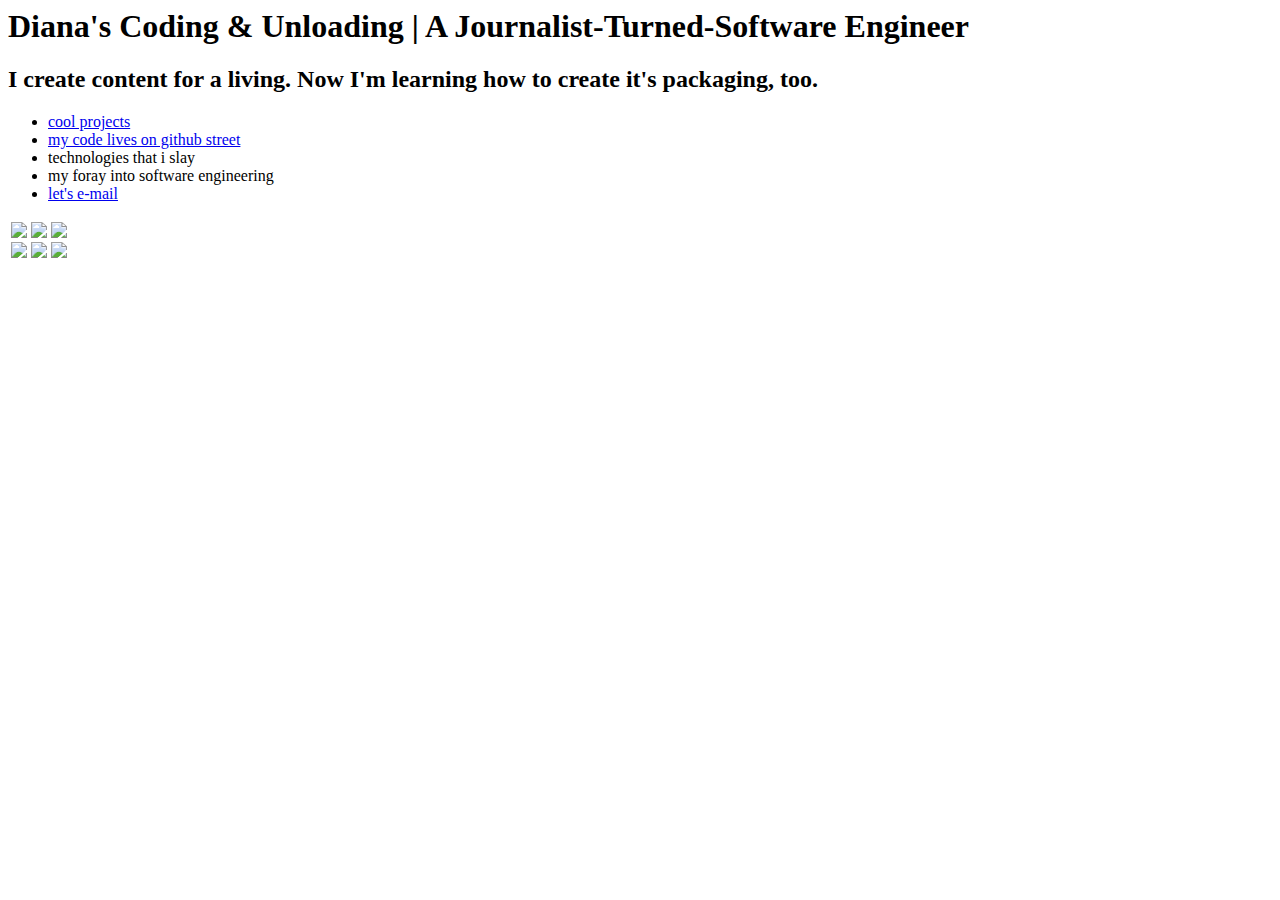
==== blog/index.html @ 77651a09 "Tweaked both index files." ====
<html>
  <head>
    <title>
       Diana Eromosele's Coding Blog
    </title>
  </head>
    <header>
      <h1>Diana's Coding & Unloading | A Journalist-Turned-Software Engineer </h1>
      <h2>I create content for a living. Now I'm learning how to create it's packaging, too.</h2>
    
     <nav>
      <ul>
         <li><a href="https://github.com/DianaEromosele/DianaEromosele.github.io">cool projects</a></li>
          <li><a href="https://github.com/DianaEromosele/DianaEromosele.github.io">my code lives on github street</a></li>
        <li>technologies that i slay</li>
        <li>my foray into software engineering</li>
        <li><a href="mailto:diana.ozemebhoya@gmail.com">let's e-mail</a></li>
        
      </ul>
      </nav>
      
    </header>
    
  <body>
   
   <table>
          <tr>
                <td><a href="Link to Article 1"> <img src="https://scontent-lga3-1.xx.fbcdn.net/hphotos-xtf1/v/t1.0-9/10984461_10101008587688994_5647253847052642892_n.jpg?oh=d723a4365e0e3ac9e9e1d71151406508&oe=576FA8D2" /> </a></td>
                <td><a href="Link to Article 2"> <img src="https://scontent-lga3-1.xx.fbcdn.net/hphotos-ash2/v/t1.0-9/1900100_10100603339639334_81476672_n.jpg?oh=9e098934535455953c6783ff382a6867&oe=5763CE70" /> </a></td>
                <td><a href="Link to Article 3"> <img src="https://scontent-lga3-1.xx.fbcdn.net/hphotos-prn2/v/t1.0-9/564376_10100186919827974_2062627069_n.jpg?oh=32ff626662530571d4b7c2abec5a9e08&oe=576414BC" /> </a></td>
        
            </tr>
         <tr>
                <td><a href="Link to Article 4"> <img src="https://scontent-lga3-1.xx.fbcdn.net/hphotos-xtp1/v/t1.0-9/12742304_10101339896832814_4573234101397761584_n.jpg?oh=b8bdee1e03e658961ca4f301dc190e24&oe=57527F87" /> </a></td>
                <td><a href="Link to Article 5"> <img src="https://scontent-lga3-1.xx.fbcdn.net/hphotos-xfa1/v/t1.0-9/207842_10100186921833954_509166612_n.jpg?oh=cc9f49ea2cb6f770a82c1a6f6a8237b3&oe=575E8A20" /> </a></td>
                <td><a href="Link to Article 6"> <img src="https://scontent-lga3-1.xx.fbcdn.net/hphotos-xap1/v/t1.0-9/253559_10100186920227174_1800055062_n.jpg?oh=9cb23c6f360bedc0dae970fae6d201c1&oe=5758E9E3" /> </a></td>
        
            </tr>
       
       
   </table>
   
    
    
  
  </body>
</html>
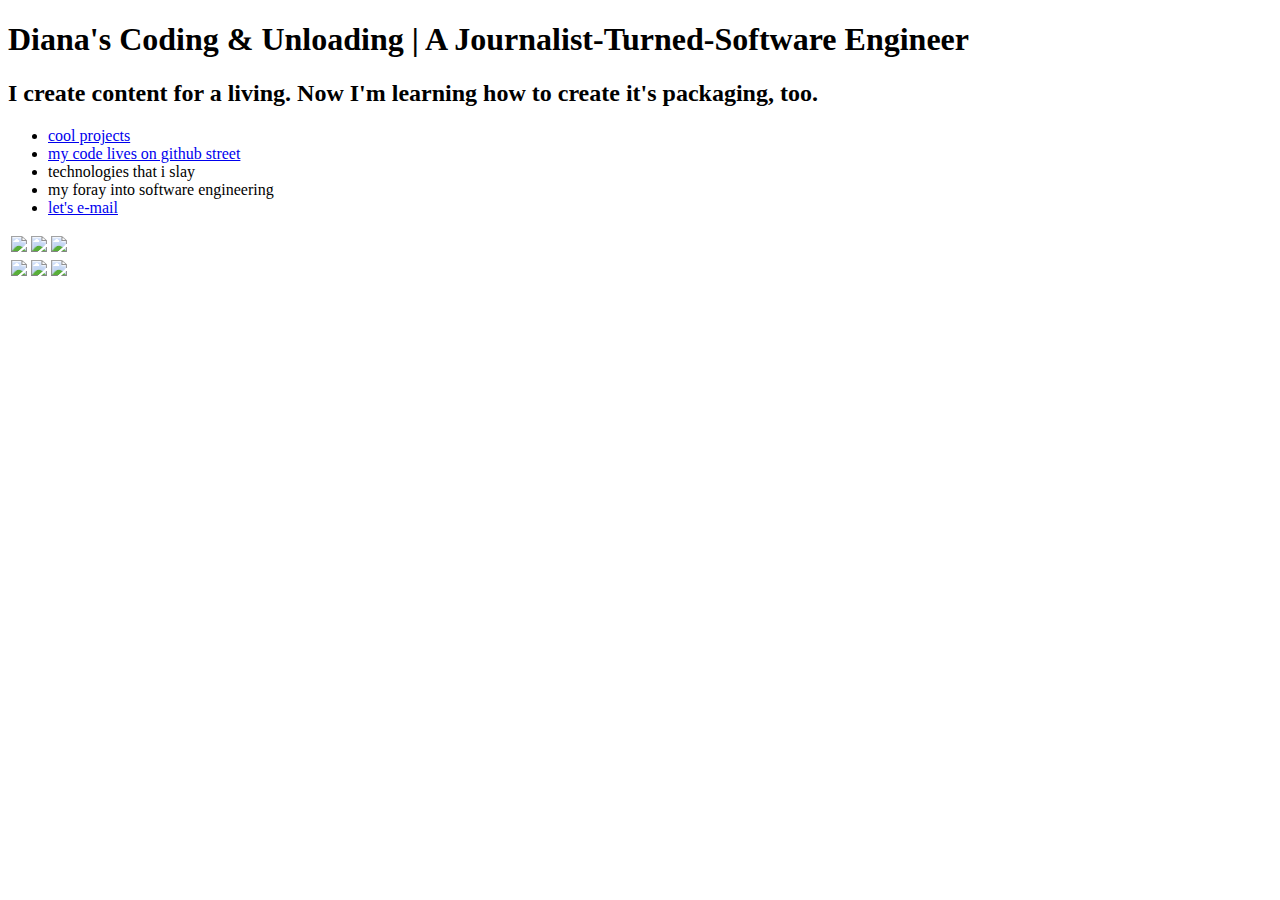
==== commit 034d3e87: "Changes" ====
--- a/blog/index.html
+++ b/blog/index.html
@@ -1,3 +1,4 @@
+<!DOCTYPE HTML>
 <html>
   <head>
     <title>
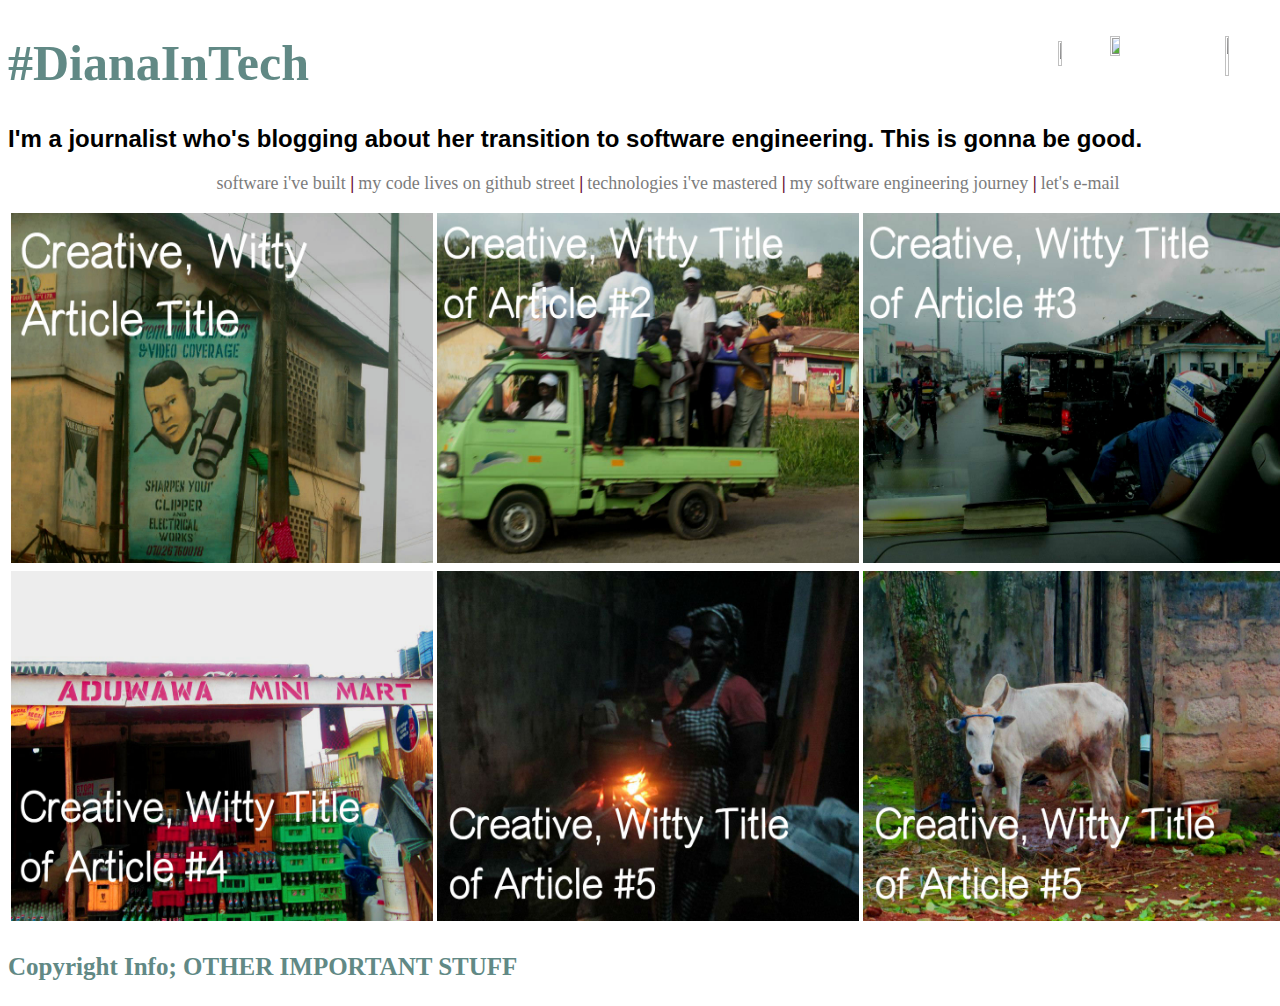
==== commit c31f8923: "Blog hw" ====
--- a/blog/index.html
+++ b/blog/index.html
@@ -1,20 +1,35 @@
 <!DOCTYPE HTML>
 <html>
-  <head>
+ <head>
     <title>
-       Diana Eromosele's Coding Blog
+       Diana Eromosele Coding Blog
     </title>
-  </head>
-    <header>
-      <h1>Diana's Coding & Unloading | A Journalist-Turned-Software Engineer </h1>
-      <h2>I create content for a living. Now I'm learning how to create it's packaging, too.</h2>
     
-     <nav>
+     <link rel="stylesheet" type="text/css" href="../stylesheets/default.css"/>
+     <link rel="stylesheet" type="text/css" href="../stylesheets/blog.css"/>
+</head>
+
+    <header id="topsite">
+     
+          <div class="header_and_buttons">
+          <a href="http://www.facebook.com"> <img id="fb_logo" src="https://encrypted-tbn1.gstatic.com/images?q=tbn:ANd9GcSPm4Nex64I_RjBB4geLp7vwUBORfB_qEbCUuHoaBojVaRsv9iW" /> </a>
+            <a href="https://github.com/DianaEromosele"> <img id="github_logo" src="http://anywher.net/wp-content/uploads/2014/11/logo-color_github.png" /> </a>
+              <a href="http://www.twitter.com/lecturestobeats"> <img id="twitter_logo" src="https://g.twimg.com/Twitter_logo_blue.png" /> </a>
+         
+         
+      <h1 id="headline">#DianaInTech</h1>
+      
+          </div>
+     
+      
+      <h2>I'm a journalist who's blogging about her transition to software engineering. This is gonna be good.</h2>
+    
+     <nav id="navbar">
       <ul>
-         <li><a href="https://github.com/DianaEromosele/DianaEromosele.github.io">cool projects</a></li>
-          <li><a href="https://github.com/DianaEromosele/DianaEromosele.github.io">my code lives on github street</a></li>
-        <li>technologies that i slay</li>
-        <li>my foray into software engineering</li>
+         <li><a href="https://github.com/DianaEromosele/DianaEromosele.github.io">software i've built <text class="nav_divider">|</text></a></li>
+          <li><a href="https://github.com/DianaEromosele/DianaEromosele.github.io">my code lives on github street <text class="nav_divider">|</text></a></li>
+        <li><a href="www.devbootcamp.com">technologies i've mastered</a> <text class="nav_divider">|</text></li>
+        <li><a href="www.devbootcamp.com">my software engineering journey <text class="nav_divider">|</text></a></li>
         <li><a href="mailto:diana.ozemebhoya@gmail.com">let's e-mail</a></li>
         
       </ul>
@@ -22,27 +37,30 @@
       
     </header>
     
-  <body>
+<body>
    
    <table>
           <tr>
-                <td><a href="Link to Article 1"> <img src="https://scontent-lga3-1.xx.fbcdn.net/hphotos-xtf1/v/t1.0-9/10984461_10101008587688994_5647253847052642892_n.jpg?oh=d723a4365e0e3ac9e9e1d71151406508&oe=576FA8D2" /> </a></td>
-                <td><a href="Link to Article 2"> <img src="https://scontent-lga3-1.xx.fbcdn.net/hphotos-ash2/v/t1.0-9/1900100_10100603339639334_81476672_n.jpg?oh=9e098934535455953c6783ff382a6867&oe=5763CE70" /> </a></td>
-                <td><a href="Link to Article 3"> <img src="https://scontent-lga3-1.xx.fbcdn.net/hphotos-prn2/v/t1.0-9/564376_10100186919827974_2062627069_n.jpg?oh=32ff626662530571d4b7c2abec5a9e08&oe=576414BC" /> </a></td>
+                <td><a href="http://dianaeromosele.github.io/blog/git.html"> <img src="../imgs/article_1.jpg" /> </a></td>
+                <td><a href="http://dianaeromosele.github.io/blog/css-concepts.html"> <img src="../imgs/article_2.jpg" /> </a></td>
+                <td><a href="https://github.com/DianaEromosele/phase-0/blob/master/week-1/tracking-changes-reflection.md"> <img src="../imgs/article_3.jpg" /> </a></td>
         
             </tr>
          <tr>
-                <td><a href="Link to Article 4"> <img src="https://scontent-lga3-1.xx.fbcdn.net/hphotos-xtp1/v/t1.0-9/12742304_10101339896832814_4573234101397761584_n.jpg?oh=b8bdee1e03e658961ca4f301dc190e24&oe=57527F87" /> </a></td>
-                <td><a href="Link to Article 5"> <img src="https://scontent-lga3-1.xx.fbcdn.net/hphotos-xfa1/v/t1.0-9/207842_10100186921833954_509166612_n.jpg?oh=cc9f49ea2cb6f770a82c1a6f6a8237b3&oe=575E8A20" /> </a></td>
-                <td><a href="Link to Article 6"> <img src="https://scontent-lga3-1.xx.fbcdn.net/hphotos-xap1/v/t1.0-9/253559_10100186920227174_1800055062_n.jpg?oh=9cb23c6f360bedc0dae970fae6d201c1&oe=5758E9E3" /> </a></td>
+                <td><a href="https://github.com/DianaEromosele/phase-0/blob/master/week-1/tracking-changes-reflection.md"> <img src="../imgs/article_4.jpg" /> </a></td>
+                <td><a href="https://github.com/DianaEromosele/phase-0/blob/master/week-1/tracking-changes-reflection.md"> <img src="../imgs/article_5.jpg" /> </a></td>
+                <td><a href="https://github.com/DianaEromosele/phase-0/blob/master/week-1/tracking-changes-reflection.md"> <img src="../imgs/article_6.jpg" /> </a></td>
         
             </tr>
        
        
    </table>
    
-    
-    
   
   </body>
+  <footer>
+ <p id="footer_text">
+     Copyright Info; OTHER IMPORTANT STUFF
+ </p>
+  </footer>
 </html>
--- a/stylesheets/default.css
+++ b/stylesheets/default.css
@@ -0,0 +1,102 @@
+
+#fb_logo {
+    height: 40px;
+    width: 4%;
+    float: right;
+    display: inline;
+    margin-top: 2px;
+    margin-right: 5px;
+}
+
+#github_logo {
+    width: 9%;
+    float: right;
+    display: inline;
+    margin-top: 2px;
+}
+
+#twitter_logo {
+    width: 4%;
+    height: 25px;
+    float: right;
+    display: inline;
+    padding-top: 5px;
+    margin-top: 2px;
+}
+
+/*.header_and_buttons {*/
+/*    display: inline;*/
+    /*padding-left: 20px;*/
+/*    margin-top: 40px;*/
+ 
+/*}*/
+
+
+
+#name {
+    font-family: Trebuchet MS, Helvetica, sans-serif;
+    /*Calibri, Candara, Segoe, Segoe UI, Optima, Arial,sans-serif;*/
+   /*font-family: Copperplate / Copperplate Gothic Light, sans-serif;*/
+   /*font-family: ‘Lucida Sans Unicode’, ‘Lucida Grande’, sans-serif;*/
+    font-weight: bold;
+    color: #7d9e9f;
+    font-size: 3em;
+    margin: -5px 5px 5px 5px;
+    
+}
+
+#main_photo {
+    width: 100%;
+    height: 685px;
+}
+
+body {
+    width: 100%;
+}
+
+#navbar {
+    font-family: Georgia, serif;
+    /*"Calibri, Candara, Segoe, Segoe UI, Optima, Arial, sans-serif;*/
+    font-weight: none;
+    /*color: #010101;*/
+    /*background-color: #cccccc;*/
+    text-align: center;
+    
+}
+
+/*#topsite {*/
+/*    display: inline;*/
+/*    position: static;*/
+/*}*/
+
+li {
+    display: inline;
+    font-size: 18px;
+}
+    
+.nav_divider {
+      font-weight: bold;
+      color: #63032e;
+      /*color: #0091a1;*/
+    
+}
+
+a:link {
+    text-decoration: none;
+    color: #7c7c7c;
+}
+
+a:visited {
+    text-decoration: none;
+    color: #7c7c7c;
+}
+
+a:hover {
+    text-decoration: underline;
+    color: #491504;
+}
+
+a:active {
+    text-decoration: underline;
+     color: #491504;
+}
--- a/stylesheets/blog.css
+++ b/stylesheets/blog.css
@@ -0,0 +1,125 @@
+#head_and_logos {
+    display: 
+    
+}
+
+.header_and_buttons {
+    display: inline;
+    /*padding-left: 20px;*/
+ 
+}
+
+#fb_logo {
+    height: 40px;
+    width: 4%;
+    float: right;
+    display: inline;
+    margin-top: 2px;
+    margin-right: 12px;
+}
+
+#github_logo {
+    width: 9%;
+    float: right;
+    display: inline;
+    margin-top: 2px;
+}
+
+#twitter_logo {
+    width: 4%;
+    height: 25px;
+    float: right;
+    display: inline;
+    padding-top: 5px;
+    margin-top: 2px;
+}
+
+
+#headline {
+    /*font-family: Century Gothic, sans-serif;*/
+    font-family: ‘Times New Roman’, Times, serif;
+    font-size: 50px;
+    color: #618985;
+    float: center;
+}
+
+img {
+    height: 175%;
+    width: 100%;
+    
+    
+}
+
+td {
+    width: 33%;
+    height: 200px;
+}
+
+#navbar {
+    font-family: Georgia, serif;
+    /*"Calibri, Candara, Segoe, Segoe UI, Optima, Arial, sans-serif;*/
+    font-weight: normal;
+    /*color: #010101;*/
+    /*background-color: #cccccc;*/
+    text-align: center;
+    
+}
+
+#topsite {
+    display: inline;
+    position: static;
+}
+
+li {
+    display: inline;
+    font-size: 18px;
+}
+
+#name {
+    font-family: Trebuchet MS, Helvetica, sans-serif;
+    /*Calibri, Candara, Segoe, Segoe UI, Optima, Arial, sans-serif;*/
+    font-weight: bold;
+    color: #7d9e9f;
+    font-size: 3em;
+    margin: -5px 5px 5px 5px;
+    
+}
+
+a:link {
+    text-decoration: none;
+    color: #7c7c7c;
+}
+
+a:visited {
+    text-decoration: none;
+    color: #7c7c7c;
+}
+
+a:hover {
+    text-decoration: underline;
+    color: #491504;
+}
+
+a:active {
+    text-decoration: underline;
+     color: #491504;
+}
+
+.nav_divider {
+      font-weight: bold;
+      color: #63032e;
+      /*color: #0091a1;*/
+    
+}
+
+h2 {
+    font-family: Century Gothic, sans-serif;
+}
+
+#footer_text {
+    font-family: Copperplate / Copperplate Gothic Light, sans-serif;
+    font-size: 25px;
+    font-weight: bold; 
+    float: center;
+    color: #618985;
+}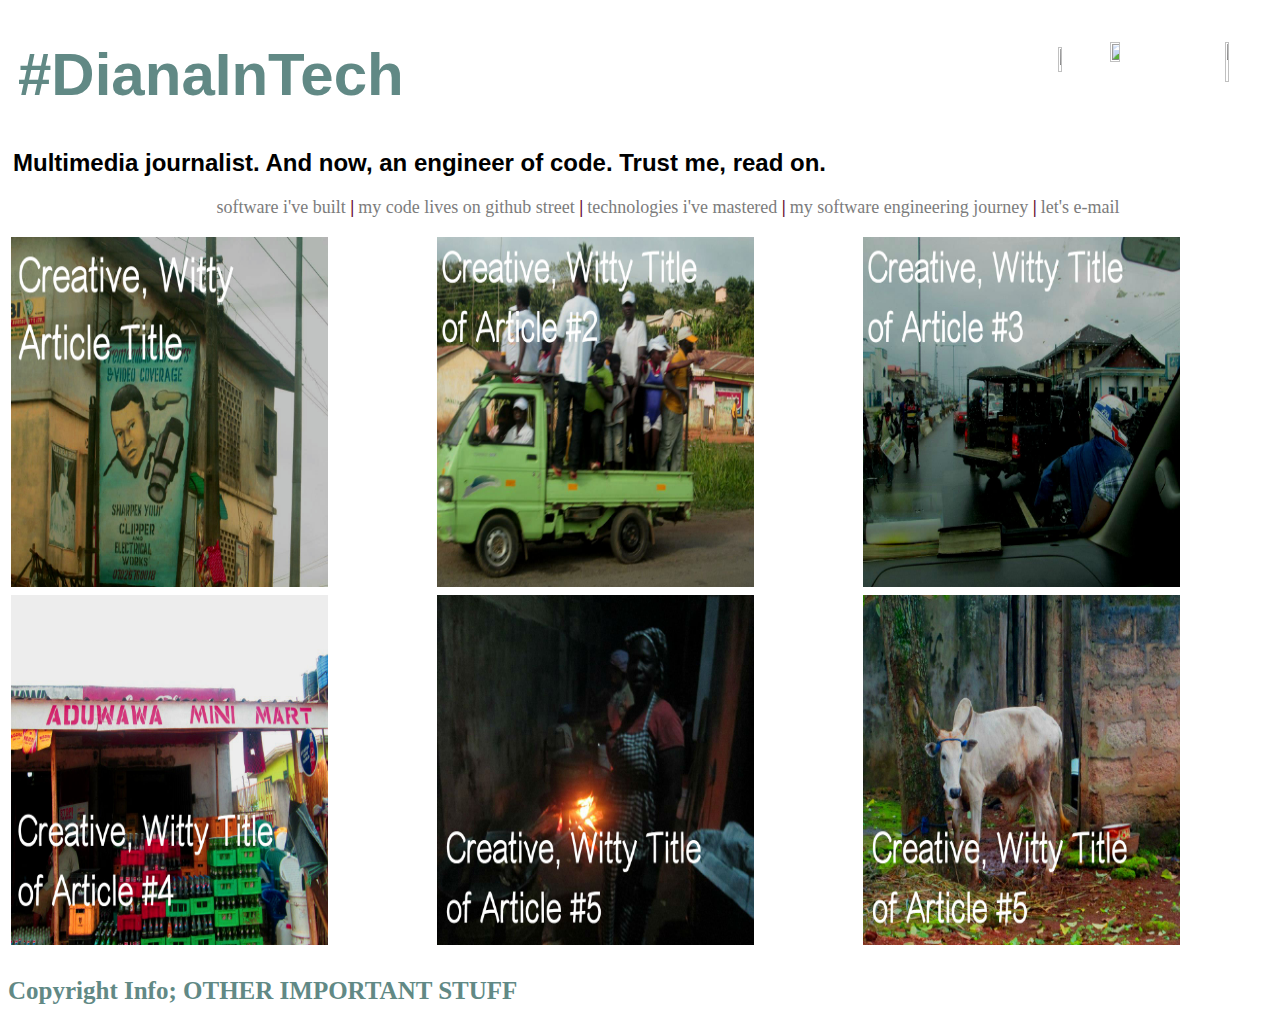
==== commit 029c812e: "new stuff" ====
--- a/blog/index.html
+++ b/blog/index.html
@@ -22,7 +22,7 @@
           </div>
      
       
-      <h2>I'm a journalist who's blogging about her transition to software engineering. This is gonna be good.</h2>
+      <h2> Multimedia journalist. And now, an engineer of code. Trust me, read on.</h2>
     
      <nav id="navbar">
       <ul>
@@ -47,7 +47,7 @@
         
             </tr>
          <tr>
-                <td><a href="https://github.com/DianaEromosele/phase-0/blob/master/week-1/tracking-changes-reflection.md"> <img src="../imgs/article_4.jpg" /> </a></td>
+                <td><a href="DianaEromosele.github.io/blog/arrays-hashes.html"> <img src="../imgs/article_4.jpg" /> </a></td>
                 <td><a href="https://github.com/DianaEromosele/phase-0/blob/master/week-1/tracking-changes-reflection.md"> <img src="../imgs/article_5.jpg" /> </a></td>
                 <td><a href="https://github.com/DianaEromosele/phase-0/blob/master/week-1/tracking-changes-reflection.md"> <img src="../imgs/article_6.jpg" /> </a></td>
         
--- a/stylesheets/default.css
+++ b/stylesheets/default.css
@@ -43,6 +43,11 @@
     font-size: 3em;
     margin: -5px 5px 5px 5px;
     
+}
+
+td {
+    width: 100px;
+    height: 200px;
 }
 
 #main_photo {
--- a/stylesheets/blog.css
+++ b/stylesheets/blog.css
@@ -36,22 +36,22 @@
 
 
 #headline {
-    /*font-family: Century Gothic, sans-serif;*/
-    font-family: ‘Times New Roman’, Times, serif;
-    font-size: 50px;
+    font-family: Century Gothic, sans-serif;
+    font-size: 60px;
     color: #618985;
     float: center;
+    margin-left: 10px;
 }
 
 img {
     height: 175%;
-    width: 100%;
+    width: 75%;
     
     
 }
 
 td {
-    width: 33%;
+    width: 23%;
     height: 200px;
 }
 
@@ -114,6 +114,7 @@
 
 h2 {
     font-family: Century Gothic, sans-serif;
+    margin-left: 5px;
 }
 
 #footer_text {
